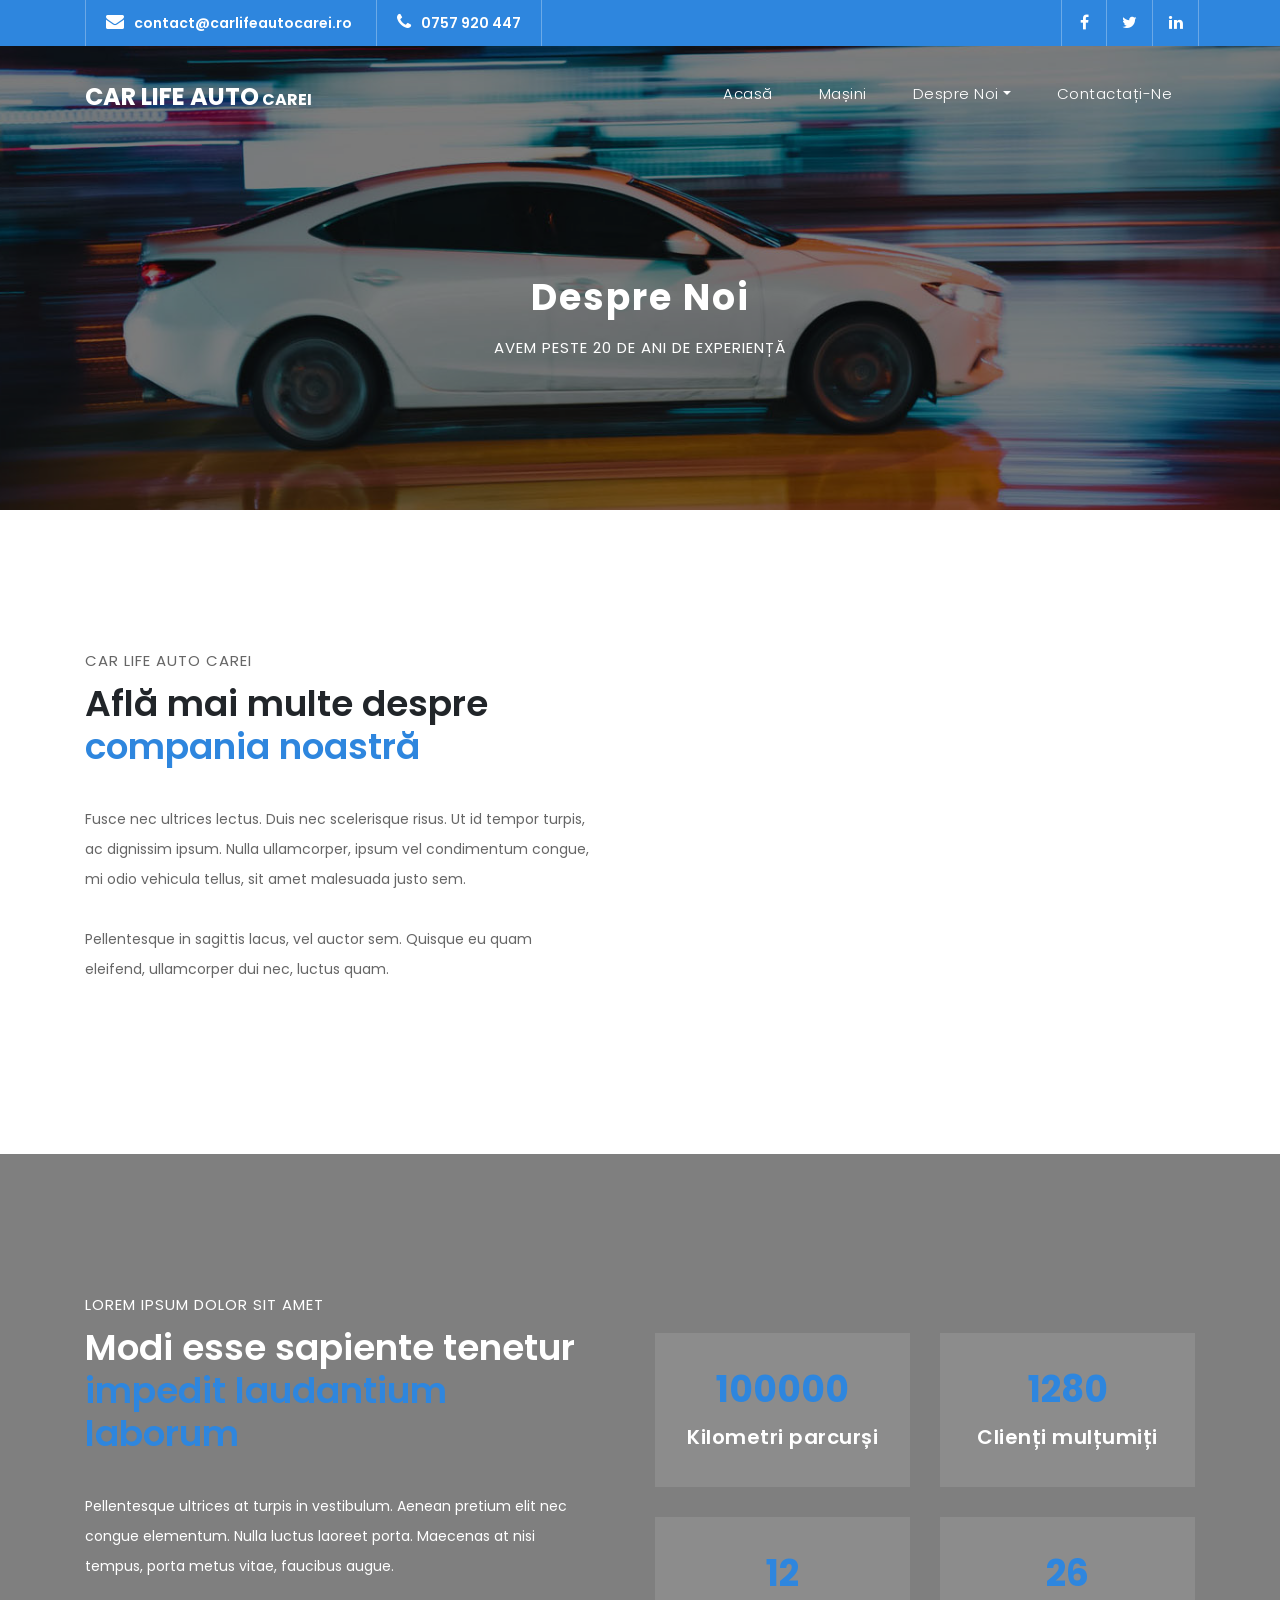
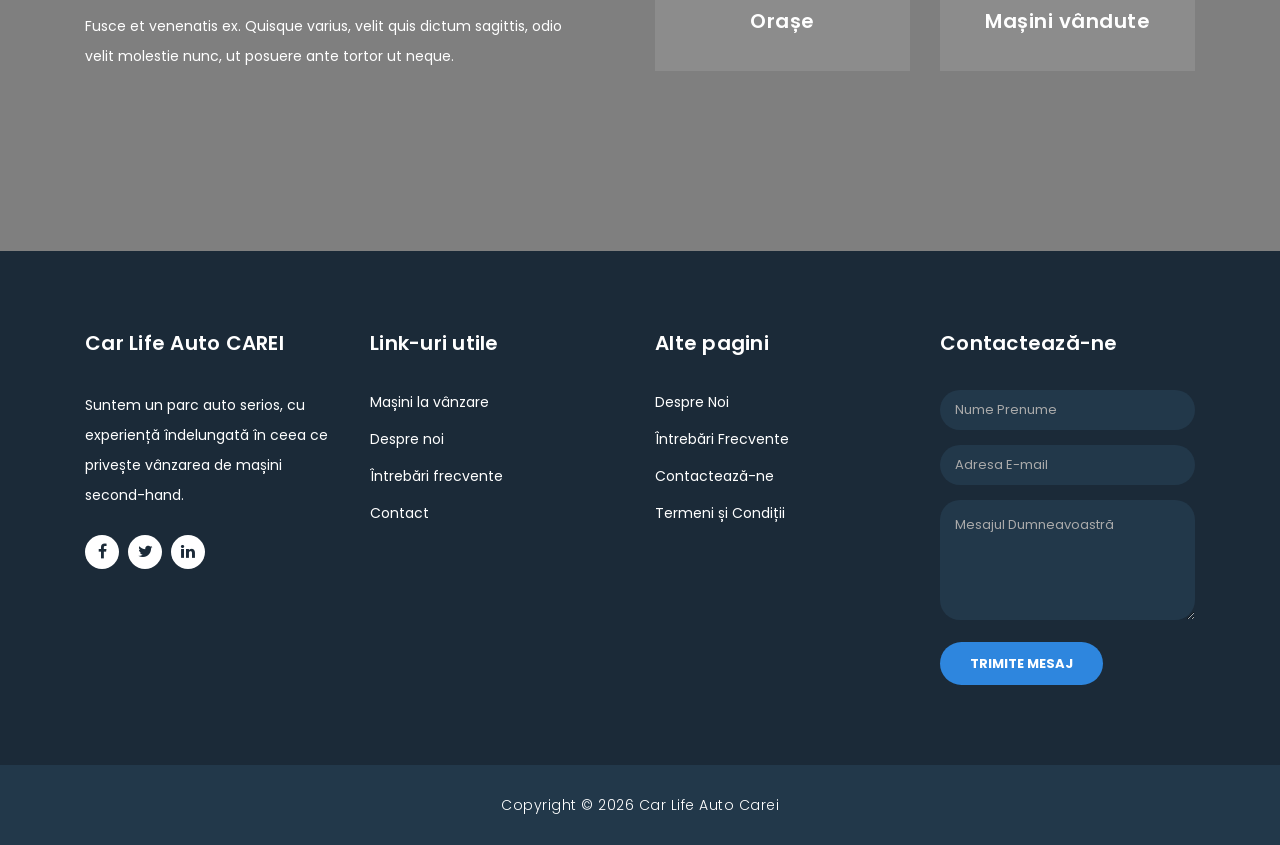
==== about.html @ 3c79a889 "removed several pages, changed color scheme, connected new cars with the cars page and db, finished " ====
<!DOCTYPE html>
<html lang="en">

  <head>

    <meta charset="utf-8">
    <meta name="viewport" content="width=device-width, initial-scale=1, shrink-to-fit=no">
    <meta name="description" content="">
    <meta name="author" content="">
    <link href="https://fonts.googleapis.com/css?family=Poppins:100,200,300,400,500,600,700,800,900&display=swap" rel="stylesheet">

    <title>Car Life Auto Carei | Despre Noi</title>

    <!-- Bootstrap core CSS -->
    <link href="vendor/bootstrap/css/bootstrap.min.css" rel="stylesheet">

    <!-- Additional CSS Files -->
    <link rel="stylesheet" href="assets/css/fontawesome.css">
    <link rel="stylesheet" href="assets/css/style.css">
    <link rel="stylesheet" href="assets/css/owl.css">
  </head>

  <body>

    <!-- ***** Preloader Start ***** -->
    <div id="preloader">
        <div class="jumper">
            <div></div>
            <div></div>
            <div></div>
        </div>
    </div>  
    <!-- ***** Preloader End ***** -->

    <!-- Header -->
    <div class="sub-header">
      <div class="container">
        <div class="row">
          <div class="col-md-8 col-xs-12">
            <ul class="left-info">
              <li><a href="mailto:contact@carlifeautocarei.ro"><i class="fa fa-envelope"></i>contact@carlifeautocarei.ro</a></li>
              <li><a href="tel:0757920447"><i class="fa fa-phone"></i>0757 920 447</a></li>
            </ul>
          </div>
          <div class="col-md-4">
            <ul class="right-icons">
              <li><a href="https://www.facebook.com/carlifeautocarei"><i class="fa fa-facebook"></i></a></li>
              <li><a href="#"><i class="fa fa-twitter"></i></a></li>
              <li><a href="#"><i class="fa fa-linkedin"></i></a></li>
            </ul>
          </div>
        </div>
      </div>
    </div>

    <header class="">
      <nav class="navbar navbar-expand-lg">
        <div class="container">
          <a class="navbar-brand" href="index.html"><h2>Car Life Auto<em> CAREI</em></h2></a>
          <button class="navbar-toggler" type="button" data-toggle="collapse" data-target="#navbarResponsive" aria-controls="navbarResponsive" aria-expanded="false" aria-label="Toggle navigation">
            <span class="navbar-toggler-icon"></span>
          </button>
          <div class="collapse navbar-collapse" id="navbarResponsive">
            <ul class="navbar-nav ml-auto">
              <li class="nav-item">
                <a class="nav-link" href="index.html">Acasă</a>
              </li>
              <li class="nav-item">
                <a class="nav-link" href="cars.html">Mașini</a>
              </li>
              <li class="nav-item dropdown">
                <a class="dropdown-toggle nav-link" data-toggle="dropdown" href="#" role="button" aria-haspopup="true" aria-expanded="false">Despre Noi</a>
              
                <div class="dropdown-menu">
                    <a class="dropdown-item" href="about.html">Despre Noi</a>
                    <a class="dropdown-item" href="faq.html">Întrebări Frecvente</a>
                    <a class="dropdown-item" href="terms.html">Termeni și Condiții</a>
                </div>
              </li>
              <li class="nav-item">
                <a class="nav-link" href="contact.html">Contactați-ne</a>
              </li>
            </ul>
          </div>
        </div>
      </nav>
    </header>

    <!-- Page Content -->
    <div class="page-heading header-text">
      <div class="container">
        <div class="row">
          <div class="col-md-12">
            <h1>Despre Noi</h1>
            <span>Avem peste 20 de ani de experiență</span>
          </div>
        </div>
      </div>
    </div>

    <div class="more-info about-info">
      <div class="container">
        <div class="row">
          <div class="col-md-12">
            <div class="more-info-content">
              <div class="row">
                <div class="col-md-6 align-self-center">
                  <div class="right-content">
                    <span>Car Life Auto Carei</span>
                    <h2>Află mai multe despre <em>compania noastră</em></h2>
                    <p>Fusce nec ultrices lectus. Duis nec scelerisque risus. Ut id tempor turpis, ac dignissim ipsum. Nulla ullamcorper, ipsum vel condimentum congue, mi odio vehicula tellus, sit amet malesuada justo sem. 
                    <br><br>Pellentesque in sagittis lacus, vel auctor sem. Quisque eu quam eleifend, ullamcorper dui nec, luctus quam.</p>
                  </div>
                </div>
                <div class="col-md-6">
                  <div class="left-image">
                    <img src="assets/images/about-1-570x350.jpg" alt="">
                  </div>
                </div>
              </div>
            </div>
          </div>
        </div>
      </div>
    </div>

    <div class="fun-facts">
      <div class="container">
        <div class="row">
          <div class="col-md-6">
            <div class="left-content">
              <span>Lorem ipsum dolor sit amet</span>
              <h2>Modi esse sapiente tenetur <em>impedit laudantium laborum</em></h2>
              <p>Pellentesque ultrices at turpis in vestibulum. Aenean pretium elit nec congue elementum. Nulla luctus laoreet porta. Maecenas at nisi tempus, porta metus vitae, faucibus augue. 
              <br><br>Fusce et venenatis ex. Quisque varius, velit quis dictum sagittis, odio velit molestie nunc, ut posuere ante tortor ut neque.</p>
            </div>
          </div>
          <div class="col-md-6 align-self-center">
            <div class="row">
              <div class="col-md-6">
                <div class="count-area-content">
                  <div class="count-digit">100000</div>
                  <div class="count-title">Kilometri parcurși</div>
                </div>
              </div>
              <div class="col-md-6">
                <div class="count-area-content">
                  <div class="count-digit">1280</div>
                  <div class="count-title">Clienți mulțumiți</div>
                </div>
              </div>
              <div class="col-md-6">
                <div class="count-area-content">
                  <div class="count-digit">12</div>
                  <div class="count-title">Orașe</div>
                </div>
              </div>
              <div class="col-md-6">
                <div class="count-area-content">
                  <div class="count-digit">26</div>
                  <div class="count-title">Mașini vândute</div>
                </div>
              </div>
            </div>
          </div>
        </div>
      </div>
    </div>

    <!-- Footer Starts Here -->
    <footer>
      <div class="container">
        <div class="row">
          <div class="col-md-3 footer-item">
            <h4>Car Life Auto CAREI</h4>
            <p>Suntem un parc auto serios, cu experiență îndelungată în ceea ce privește vânzarea de mașini second-hand.</p>
            <ul class="social-icons">
              <li><a rel="nofollow" href="https://www.facebook.com/carlifeautocarei" target="_blank"><i class="fa fa-facebook"></i></a></li>
              <li><a href="#"><i class="fa fa-twitter"></i></a></li>
              <li><a href="#"><i class="fa fa-linkedin"></i></a></li>
            </ul>
          </div>
          <div class="col-md-3 footer-item">
            <h4>Link-uri utile</h4>
            <ul class="menu-list">
              <li><a href="cars.html">Mașini la vânzare</a></li>
              <li><a href="about.html">Despre noi</a></li>
              <li><a href="faq.html">Întrebări frecvente</a></li>
              <li><a href="contact.html">Contact</a></li>
            </ul>
          </div>
          <div class="col-md-3 footer-item">
            <h4>Alte pagini</h4>
            <ul class="menu-list">
              <li><a href="about.html">Despre Noi</a></li>
              <li><a href="faq.html">Întrebări Frecvente</a></li>
              <li><a href="contact.html">Contactează-ne</a></li>
              <li><a href="terms.html">Termeni și Condiții</a></li>
            </ul>
          </div>
          <div class="col-md-3 footer-item last-item">
            <h4>Contactează-ne</h4>
            <div class="contact-form">
              <form id="contact footer-contact" action="" method="post">
                <div class="row">
                  <div class="col-lg-12 col-md-12 col-sm-12">
                    <fieldset>
                      <input name="name" type="text" class="form-control" id="name" placeholder="Nume Prenume" required="">
                    </fieldset>
                  </div>
                  <div class="col-lg-12 col-md-12 col-sm-12">
                    <fieldset>
                      <input name="email" type="text" class="form-control" id="email" pattern="[^ @]*@[^ @]*" placeholder="Adresa E-mail" required="">
                    </fieldset>
                  </div>
                  <div class="col-lg-12">
                    <fieldset>
                      <textarea name="message" rows="6" class="form-control" id="message" placeholder="Mesajul Dumneavoastră" required=""></textarea>
                    </fieldset>
                  </div>
                  <div class="col-lg-12">
                    <fieldset>
                      <button type="submit" id="form-submit" class="filled-button">Trimite Mesaj</button>
                    </fieldset>
                  </div>
                </div>
              </form>
            </div>
          </div>
        </div>
      </div>
    </footer>
    
    <div class="sub-footer">
      <div class="container">
        <div class="row">
          <div class="col-md-12">
            <p>
                Copyright © 2026 Car Life Auto Carei
            </p>
          </div>
        </div>
      </div>
    </div>

    <!-- Bootstrap core JavaScript -->
    <script src="vendor/jquery/jquery.min.js"></script>
    <script src="vendor/bootstrap/js/bootstrap.bundle.min.js"></script>

    <!-- Additional Scripts -->
    <script src="assets/js/custom.js"></script>
    <script src="assets/js/owl.js"></script>
    <script src="assets/js/slick.js"></script>
    <script src="assets/js/accordions.js"></script>

    </body>
</html>
---- assets/css/style.css ----
body {
  font-family: 'Poppins', sans-serif;
  overflow-x: hidden;
  text-rendering: optimizeLegibility;
  -webkit-font-smoothing: antialiased;
  -moz-osx-font-smoothing: grayscale;
}
p {
	margin-bottom: 0px;
	font-size: 14px;
	color: #666666;
	line-height: 30px;
}
a {
	text-decoration: none!important;
}
ul {
	padding: 0;
	margin: 0;
	list-style: none;
}

h1,h2,h3,h4,h5,h6 {
	margin: 0px;
}

a.filled-button {
	background-color: #2E86DE;
	color: #fff;
	font-size: 13px;
	text-transform: uppercase;
	font-weight: 700;
	padding: 12px 30px;
	border-radius: 30px;
	display: inline-block;
	transition: all 0.3s;
}

a.filled-button:hover {
	background-color: #fff;
	color: #2E86DE;
}

a.border-button {
	background-color: transparent;
	color: #fff;
	border: 2px solid #fff;
	font-size: 13px;
	text-transform: uppercase;
	font-weight: 700;
	padding: 10px 28px;
	border-radius: 30px;
	display: inline-block;
	transition: all 0.3s;
}

a.border-button:hover {
	background-color: #fff;
	color: #2E86DE;
}

.section-heading {
	text-align: center;
	margin-bottom: 80px;
}

.section-heading h2 {
	font-size: 36px;
	font-weight: 600;
	color: #1e1e1e;
}

.section-heading em {
	font-style: normal;
	color: #2E86DE;
}

.section-heading span {
	display: block;
	margin-top: 15px;
	text-transform: uppercase;
	font-size: 15px;
	color: #666;
	letter-spacing: 1px;
}

#preloader {
  overflow: hidden;
  background: #2E86DE;
  left: 0;
  right: 0;
  top: 0;
  bottom: 0;
  position: fixed;
  z-index: 9999999;
  color: #fff;
}

#preloader .jumper {
  left: 0;
  top: 0;
  right: 0;
  bottom: 0;
  display: block;
  position: absolute;
  margin: auto;
  width: 50px;
  height: 50px;
}

#preloader .jumper > div {
  background-color: #fff;
  width: 10px;
  height: 10px;
  border-radius: 100%;
  -webkit-animation-fill-mode: both;
  animation-fill-mode: both;
  position: absolute;
  opacity: 0;
  width: 50px;
  height: 50px;
  -webkit-animation: jumper 1s 0s linear infinite;
  animation: jumper 1s 0s linear infinite;
}

#preloader .jumper > div:nth-child(2) {
  -webkit-animation-delay: 0.33333s;
  animation-delay: 0.33333s;
}

#preloader .jumper > div:nth-child(3) {
  -webkit-animation-delay: 0.66666s;
  animation-delay: 0.66666s;
}

@-webkit-keyframes jumper {
  0% {
    opacity: 0;
    -webkit-transform: scale(0);
    transform: scale(0);
  }
  5% {
    opacity: 1;
  }
  100% {
    -webkit-transform: scale(1);
    transform: scale(1);
    opacity: 0;
  }
}

@keyframes jumper {
  0% {
    opacity: 0;
    -webkit-transform: scale(0);
    transform: scale(0);
  }
  5% {
    opacity: 1;
  }
  100% {
    opacity: 0;
  }
}

/* Sub Header Style */

.sub-header {
	background-color: #2E86DE;
	height: 46px;
	line-height: 46px;
}

.sub-header ul li {
	display: inline-block;
}

.sub-header ul.left-info li {
	border-left: 1px solid rgba(250,250,250,0.3);
	padding: 0px 20px;
}

.sub-header ul.left-info li:last-child {
	border-right: 1px solid rgba(250,250,250,0.3);
}

.sub-header ul.left-info li i {
	margin-right: 10px;
	font-size: 18px;
}

.sub-header ul.left-info li a {
	color: #fff;
	font-size: 14px;
	font-weight: 600;
}

.sub-header ul.right-icons {
	float: right;
}

.sub-header ul.right-icons li {
	margin-right: -4px;
	width: 46px;
	display: inline-block;
	text-align: center;
	border-right: 1px solid rgba(250,250,250,0.3);
}

.sub-header ul.right-icons li:first-child {
	border-left: 1px solid rgba(250,250,250,0.3);
}

.sub-header ul.right-icons li a {
	color: #fff;
	transition: all 0.3s;
}

.sub-header ul.right-icons li a:hover {
	opacity: 0.75;
}



/* Header Style */
header {
	position: absolute;
	z-index: 99999;
	width: 100%;
	background-color: transparent!important;
	height: 80px;
	-webkit-transition: all 0.3s ease-in-out 0s;
    -moz-transition: all 0.3s ease-in-out 0s;
    -o-transition: all 0.3s ease-in-out 0s;
    transition: all 0.3s ease-in-out 0s;
}
header .navbar {
	padding: 20px 0px;
}
.background-header .navbar {
	padding: 10px 0px;
}
.background-header {
	top: 0;
	position: fixed;
	background-color: #fff!important;
	box-shadow: 0px 1px 10px rgba(0,0,0,0.1);
}
.background-header .navbar-brand h2 {
	color: #2E86DE!important;
}
.background-header .navbar-nav a.nav-link {
	color: #1e1e1e!important;
}
.background-header .navbar-nav .nav-link:hover,
.background-header .navbar-nav .active>.nav-link,
.background-header .navbar-nav .nav-link.active,
.background-header .navbar-nav .nav-link.show,
.background-header .navbar-nav .show>.nav-link {
	color: #2E86DE!important;
}
.navbar .navbar-brand {
	float: 	left;
	margin-top: 12px;
	outline: none;
}
.navbar .navbar-brand h2 {
	color: #fff;
	text-transform: uppercase;
	font-size: 24px;
	font-weight: 700;
	-webkit-transition: all .3s ease 0s;
    -moz-transition: all .3s ease 0s;
    -o-transition: all .3s ease 0s;
    transition: all .3s ease 0s;
}
.navbar .navbar-brand h2 em {
	font-style: normal;
	font-size: 16px;
}
#navbarResponsive {
	z-index: 999;
}
.navbar-collapse {
	text-align: center;
}
.navbar .navbar-nav .nav-item {
	margin: 0px 15px;
}
.navbar .navbar-nav a.nav-link {
	text-transform: capitalize;
	font-size: 15px;
	font-weight: 300;
	letter-spacing: 0.5px;
	color: #fff;
	transition: all 0.5s;
	margin-top: 5px;
}
.navbar .navbar-nav .nav-link:hover,
.navbar .navbar-nav .active>.nav-link,
.navbar .navbar-nav .nav-link.active,
.navbar .navbar-nav .nav-link.show,
.navbar .navbar-nav .show>.nav-link {
	color: #2E86DE;
	border-bottom: 3px solid #2E86DE;
}
.navbar .navbar-toggler-icon {
	background-image: none;
}
.navbar .navbar-toggler {
	border-color: #fff;
	background-color: #fff;	
	height: 36px;
	outline: none;
	border-radius: 0px;
	position: absolute;
	right: 30px;
	top: 20px;
}
.navbar .navbar-toggler-icon:after {
	content: '\f0c9';
	color: #2E86DE;
	font-size: 18px;
	line-height: 26px;
	font-family: 'FontAwesome';
}



/* Banner Style */

.img-fill{
  width: 100%;
  display: block;
  overflow: hidden;
  position: relative;
  text-align: center
}
.img-fill:before {
	content: '';
	z-index: 1;
	position: absolute;
	top: 0;
	left: 0;
	bottom:0;
	right: 0;
	background-color: rgba(0,0,0,.6)
}
.Modern-Slider .text-content{
	z-index: 2;
}

.img-fill img {
  min-height: 100%;
  min-width: 100%;
  position: relative;
  display: inline-block;
  max-width: none;
}

*,
*:before,
*:after {
  -webkit-box-sizing: border-box;
  box-sizing: border-box;
  -webkit-font-smoothing: antialiased;
  -moz-osx-font-smoothing: grayscale;
}

.Grid1k {
  padding: 0 15px;
  max-width: 1200px;
  margin: auto;
}

.blocks-box,
.slick-slider {
  margin: 0;
  padding: 0!important;
}

.slick-slide {
  float: left;
  padding: 0;
}

.Modern-Slider .item .img-fill {
	background-size: cover;
	background-position: center center;
	background-repeat: no-repeat;
	height:95vh;
}

.Modern-Slider .item-1 .img-fill {
	background-image: url(../images/slider-image-1-1920x900.jpg);
}

.Modern-Slider .item-2 .img-fill {
	background-image: url(../images/slider-image-2-1920x900.jpg);
}

.Modern-Slider .item-3 .img-fill {
	background-image: url(../images/slider-image-3-1920x900.jpg);
}

.Modern-Slider .NextArrow{
  position:absolute;
  top:50%;
  right:30px;
  border:0 none;
  background-color: transparent;
  text-align:center;
  font-size: 36px;
  font-family: 'FontAwesome';
  color:#FFF;
  z-index:5;
  outline: none;
  cursor: pointer;
}

.Modern-Slider .NextArrow:before{
  content:'\f105';
}

.Modern-Slider .PrevArrow {
  position:absolute;
  top:50%;
  left:30px;
  border:0 none;
  background-color: transparent;
  text-align:center;
  font-size: 36px;
  font-family: 'FontAwesome';
  color:#FFF;
  z-index:5;
  outline: none;
  cursor: pointer;
}

.Modern-Slider .PrevArrow:before{
  content:'\f104';
}

ul.slick-dots {
  display: none!important;
}

.Modern-Slider .text-content {
	text-align: left;
  	width: 75%;
  	position: absolute;
  	top: 50%;
  	left: 50%;
  	transform: translate(-50%, -50%);
}

.Modern-Slider .item h6 {
  margin-bottom: 15px;
  font-size: 22px;
  text-transform: uppercase;
  font-weight: 700;
  letter-spacing: 1px;
  color:#2E86DE;
  animation:fadeOutRight 1s both;
}

.Modern-Slider .item h4 {
  margin-bottom: 30px;
  text-transform: uppercase;
  font-size: 44px;
  font-weight: 700;
  letter-spacing: 2.5px;
  color:#FFF;
  overflow:hidden;
  animation:fadeOutLeft 1s both;
}

.Modern-Slider .item p {
	max-width: 570px;
	color: #fff;
	font-size: 15px;
	font-weight: 400;
	line-height: 30px;
	margin-bottom: 40px;
}

.Modern-Slider .item a {
  margin: 0 5px;
}

.Modern-Slider .item.slick-active h6{
  animation:fadeInDown 1s both 1s;
}

.Modern-Slider .item.slick-active h4{
  animation:fadeInLeft 1s both 1.5s;
}

.Modern-Slider .item.slick-active{
  animation:Slick-FastSwipeIn 1s both;
}

.Modern-Slider .buttons {
  position: relative;
}

.Modern-Slider {background:#000;}


/* ==== Slick Slider Css Ruls === */
.slick-slider{position:relative;display:block;-webkit-user-select:none;-moz-user-select:none;-ms-user-select:none;user-select:none;-webkit-touch-callout:none;-khtml-user-select:none;-ms-touch-action:pan-y;touch-action:pan-y;-webkit-tap-highlight-color:transparent}
.slick-list{position:relative;display:block;overflow:hidden;margin:0;padding:0}
.slick-list:focus{outline:none}.slick-list.dragging{cursor:hand}
.slick-slider .slick-track,.slick-slider .slick-list{-webkit-transform:translate3d(0,0,0);-ms-transform:translate3d(0,0,0);transform:translate3d(0,0,0)}
.slick-track{position:relative;top:0;left:0;display:block}
.slick-track:before,.slick-track:after{display:table;content:''}.slick-track:after{clear:both}
.slick-loading .slick-track{visibility:hidden}
.slick-slide{display:none;float:left /* If RTL Make This Right */ ;height:100%;min-height:1px}
.slick-slide.dragging img{pointer-events:none}
.slick-initialized .slick-slide{display:block}
.slick-loading .slick-slide{visibility:hidden}
.slick-vertical .slick-slide{display:block;height:auto;border:1px solid transparent}




/* Request Form */

.request-form {
	background-color: #2E86DE;
	padding: 40px 0px;
	color: #fff;
}

.request-form h4 {
	font-size: 22px;
	font-weight: 600;
}

.request-form span {
	font-size: 15px;
	font-weight: 400;
	display: inline-block;
	margin-top: 10px;
}

.request-form a.border-button {
	margin-top: 12px;
	float: right;
}




/* Services */

.services {
	margin-top: 140px;
}

.service-item img {
	width: 100%;
	overflow: hidden;
}

.service-item .down-content {
	background-color: #f7f7f7;
	padding: 30px;
}

.service-item .down-content h4 {
	font-size: 20px;
	font-weight: 700;
	letter-spacing: 0.25px;
	margin-bottom: 15px;
}

.service-item .down-content p {
	margin-bottom: 20px;
}

.page-link:hover,
.page-link {
	color: #2E86DE;
}

.btn-primary {
	border-color: #2E86DE;
	background-color: #2E86DE;
}

.btn-primary:hover,
.btn-primary:focus,
.btn-primary:active,
.btn-primary:active:focus{
	opacity: 0.6;
	border-color: #2E86DE;
	background-color: #2E86DE;
}


/* Fun Facts */

.fun-facts {
	margin-top: 140px;
	background-image: url(../images/about-fullscreen-image-1-1920x600.jpg);
	background-position: center center;
	background-repeat: no-repeat;
	background-size: cover;
	background-attachment: fixed;
	padding: 140px 0px;
	color: #fff;
	position: relative;
}

.fun-facts .container {
	position: relative;
	z-index: 2;
}

.fun-facts:before {
	content: '';
	position: absolute;
	top: 0;
	left: 0;
	right: 0;
	bottom: 0;
	background-color: rgba(0,0,0,0.5);
	z-index: 1;
}

.fun-facts span {
	text-transform: uppercase;
	font-size: 15px;
	color: #fff;
	letter-spacing: 1px;
	margin-bottom: 10px;
	display: block;
}

.fun-facts h2 {
	font-size: 36px;
	font-weight: 600;
	margin-bottom: 35px;
}

.fun-facts em {
	font-style: normal;
	color: #2E86DE;
}

.fun-facts p {
	color: #fff;
	margin-bottom: 40px;
}

.fun-facts .left-content {
	margin-right: 45px;
}

.count-area-content {
	text-align: center;
	background-color: rgba(250,250,250,0.1);
	padding: 25px 30px 35px 30px;
	margin: 15px 0px;
}

.count-digit {
    margin: 5px 0px;
    color: #2E86DE;
    font-weight: 700;
    font-size: 36px;
}
.count-title {
    font-size: 20px;
    font-weight: 600;
    color: #fff;
    letter-spacing: 0.5px;
}



/* More Info */

.more-info {
	margin-top: 140px;
}

.more-info .left-image img {
	width: 100%;
	overflow: hidden;
}

.more-info .more-info-content {
	background-color: #f7f7f7;
}

.about-info .more-info-content {
	background-color: transparent;
}

.about-info .right-content {
	padding: 0px!important;
	margin-right: 30px;
}

.more-info .right-content {
	padding: 45px 45px 45px 30px;
}

.more-info .right-content span {
	text-transform: uppercase;
	font-size: 15px;
	color: #666;
	letter-spacing: 1px;
	margin-bottom: 10px;
	display: block;
}

.more-info .right-content h2 {
	font-size: 36px;
	font-weight: 600;
	margin-bottom: 35px;
}

.more-info .right-content em {
	font-style: normal;
	color: #2E86DE;
}

.more-info .right-content p {
	margin-bottom: 30px;
}


/* Testimonials Style */

.about-testimonials {
	margin-top: 0px!important;
}

.testimonials {
	margin-top: 140px;
	background-color: #f7f7f7;
	padding: 140px 0px;
}
.testimonial-item .inner-content {
	text-align: center;
	background-color: #fff;	
	padding: 30px;
	border-radius: 5px;
}
.testimonial-item p {
	font-size: 14px;
	font-weight: 400;
}
.testimonial-item h4 {
	font-size: 19px;
	font-weight: 700;
	color: #1e1e1e;
	letter-spacing: 0.5px;
	margin-bottom: 0px;
}
.testimonial-item span {
	display: inline-block;
	margin-top: 8px;
	font-weight: 600;
	font-size: 14px;
	color: #2E86DE;
}
.testimonial-item img {
	max-width: 60px;
	border-radius: 50%;
	margin: 25px auto 0px auto;
}




/* Call Back Style */

.callback-services {
	border-top: 1px solid #eee;
	padding-top: 140px;
}

.contact-us {
	background-color: #f7f7f7;
	padding: 140px 0px;
}

.contact-us .contact-form {
	background-color: transparent!important;
	padding: 0!important;
}

.callback-form {
	margin-top: 140px;
}

.callback-form .contact-form {
	background-color: #2E86DE;
	padding: 60px;
	border-radius: 5px;
	text-align: center;
}

.callback-form .contact-form input {
	border-radius: 20px;
	height: 40px;
	line-height: 40px;
	display: inline-block;
	padding: 0px 15px;
	color: #6a6a6a;
	font-size: 13px;
	text-transform: none;
	box-shadow: none;
	border: none;
	margin-bottom: 35px;
}

.callback-form .contact-form input:focus {
	outline: none;
	box-shadow: none;
	border: none;
}

.callback-form .contact-form textarea {
	border-radius: 20px;
	height: 120px;
	max-height: 200px;
	min-height: 120px;
	display: inline-block;
	padding: 15px;
	color: #6a6a6a;
	font-size: 13px;
	text-transform: none;
	box-shadow: none;
	border: none;
	margin-bottom: 35px;
}

.callback-form .contact-form textarea:focus {
	outline: none;
	box-shadow: none;
	border: none;
}

.callback-form .contact-form ::-webkit-input-placeholder { /* Edge */
  color: #aaa;
}
.callback-form .contact-form :-ms-input-placeholder { /* Internet Explorer 10-11 */
  color: #aaa;
}
.callback-form .contact-form ::placeholder {
  color: #aaa;
}

.callback-form .contact-form button.border-button {
	background-color: transparent;
	color: #fff;
	border: 2px solid #fff;
	font-size: 13px;
	text-transform: uppercase;
	font-weight: 700;
	padding: 10px 28px;
	border-radius: 30px;
	display: inline-block;
	transition: all 0.3s;
	outline: none;
	box-shadow: none;
	text-shadow: none;
	cursor: pointer;
}

.callback-form .contact-form button.border-button:hover {
	background-color: #fff;
	color: #2E86DE;
}

.contact-us .contact-form button.filled-button {
	background-color: #2E86DE;
	color: #fff;
	border: none;
	font-size: 13px;
	text-transform: uppercase;
	font-weight: 700;
	padding: 12px 30px;
	border-radius: 30px;
	display: inline-block;
	transition: all 0.3s;
	outline: none;
	box-shadow: none;
	text-shadow: none;
	cursor: pointer;
}

.contact-us .contact-form button.filled-button:hover {
	background-color: #fff;
	color: #2E86DE;
}



/* Partners Style */

.contact-partners {
	margin-top: -8px!important;
}

.partners {
	margin-top: 140px;
	background-color: #f7f7f7;
	padding: 60px 0px;
}

.partners .owl-item {
	text-align: center;
	cursor: pointer;
}

.partners .partner-item img {
	max-width: 156px;
	margin: auto;
}



/* Footer Style */

footer {
	background-color: #1B2A38;
	padding: 80px 0px;
	color: #fff;
}

footer h4 {
	color: #fff;
	font-size: 20px;
	font-weight: 600;
	letter-spacing: 0.25px;
	margin-bottom: 35px;
}
footer p {
	color: #fff;
}

footer ul.social-icons {
	margin-top: 25px;
}

footer ul.social-icons li {
	display: inline-block;
	margin-right: 5px;
}

footer ul.social-icons li:last-child {
	margin-right: 0px;
}

footer ul.social-icons li a {
	width: 34px;
	height: 34px;
	display: inline-block;
	line-height: 34px;
	text-align: center;
	background-color: #fff;
	color: #1B2A38;
	border-radius: 50%;
	transition: all 0.3s;
}

footer ul.social-icons li a:hover {
	background-color: #2E86DE;
}

footer ul.menu-list li {
	margin-bottom: 13px;
}

footer ul.menu-list li:last-child {
	margin-bottom: 0px;
}

footer ul.menu-list li a {
	font-size: 14px;
	color: #fff;
	transition: all 0.3s;
}

footer ul.menu-list li a:hover {
	color: #2E86DE;
}

footer .contact-form input {
	border-radius: 20px;
	height: 40px;
	line-height: 40px;
	display: inline-block;
	padding: 0px 15px;
	color: #aaa!important;
	background-color: #22384A;
	font-size: 13px;
	text-transform: none;
	box-shadow: none;
	border: none;
	margin-bottom: 15px;
}

footer .contact-form input:focus {
	outline: none;
	box-shadow: none;
	border: none;
	background-color: #22384A;
}

footer .contact-form textarea {
	border-radius: 20px;
	height: 120px;
	max-height: 200px;
	min-height: 120px;
	display: inline-block;
	padding: 15px;
	color: #aaa!important;
	background-color: #22384A;
	font-size: 13px;
	text-transform: none;
	box-shadow: none;
	border: none;
	margin-bottom: 15px;
}

footer .contact-form textarea:focus {
	outline: none;
	box-shadow: none;
	border: none;
	background-color: #22384A;
}

footer .contact-form ::-webkit-input-placeholder { /* Edge */
  color: #aaa;
}
footer .contact-form :-ms-input-placeholder { /* Internet Explorer 10-11 */
  color: #aaa;
}
footer .contact-form ::placeholder {
  color: #aaa;
}

footer .contact-form button.filled-button {
	background-color: transparent;
	color: #fff;
	background-color: #2E86DE;
	border: none;
	font-size: 13px;
	text-transform: uppercase;
	font-weight: 700;
	padding: 12px 30px;
	border-radius: 30px;
	display: inline-block;
	transition: all 0.3s;
	outline: none;
	box-shadow: none;
	text-shadow: none;
	cursor: pointer;
}

footer .contact-form button.filled-button:hover {
	background-color: #fff;
	color: #2E86DE;
}



/* Sub-footer Style */

.sub-footer {
	background-color: #22384A;
	text-align: center;
	padding: 25px 0px;
}

.sub-footer p {
	color: #fff;
	font-weight: 300;
	letter-spacing: 0.5px;
}

.sub-footer a {
	color: #fff;
}


.page-heading {
	text-align: center;
	background-image: url(../images/banner-image-1-1920x500.jpg);
	background-position: center center;
	background-repeat: no-repeat;
	background-size: cover;
	padding: 230px 0px 150px 0px;
	color: #fff;
	position: relative;
}
.page-heading .container {
	position: relative;
	z-index: 2;
}

.page-heading:before {
	content: '';
	position: absolute;
	top: 0;
	left: 0;
	right: 0;
	bottom: 0;
	background-color: rgba(0,0,0,0.5);
	z-index: 1;
}

.page-heading h1 {
	text-transform: capitalize;
	font-size: 36px;
	font-weight: 700;
	letter-spacing: 2px;
	margin-bottom: 18px;
}

.page-heading span {
	font-size: 15px;
	text-transform: uppercase;
	letter-spacing: 1px;
	color: #fff;
	display: block;
}


/* team */

.team {
	background-color: #f7f7f7;
	margin-top: 140px;
	margin-bottom: -140px;
	padding: 120px 0px;
}

.team-item img {
	width: 100%;
	overflow: hidden;
}

.team-item .down-content {
	background-color: #fff;
	padding: 30px;
}

.team-item .down-content h4 {
	font-size: 20px;
	font-weight: 700;
	letter-spacing: 0.25px;
	margin-bottom: 10px;
}

.team-item .down-content span {
	color: #2E86DE;
	font-weight: 600;
	font-size: 14px;
	display: block;
	margin-bottom: 15px;
}

.team-item .down-content p {
	margin-bottom: 20px;
}


/* Single Service */

.single-services {
	margin-top: 140px;
}

#tabs ul {
  margin: 0;
  padding: 0;
}
#tabs ul li {
  margin-bottom: 10px;
  display: inline-block;
  width: 100%;
}
#tabs ul li:last-child {
  margin-bottom: 0px;
}
#tabs ul li a {
	text-transform: capitalize;
	width: 100%;
	padding: 20px;
	display: inline-block;
	background-color: #2E86DE;
  	font-size: 18px;
  	color: #121212;
  	letter-spacing: 0.5px;
  	font-weight: 700;
  	transition: all 0.3s;
}
#tabs ul li a i {
	float: right;
	margin-top: 5px;
}
#tabs ul .ui-tabs-active span {
  background: #faf5b2;
  border: #faf5b2;
  line-height: 90px;
  border-bottom: none;
}
#tabs ul .ui-tabs-active a {
  color: #fff;
}
#tabs ul .ui-tabs-active span {
  color: #1e1e1e;
}
.tabs-content {
	margin-left: 30px;
  text-align: left;
  display: inline-block;
  transition: all 0.3s;
}
.tabs-content img {
	max-width: 100%;
	overflow: hidden;
}
.tabs-content h4 {
	font-size: 20px;
	font-weight: 700;
	letter-spacing: 0.25px;
	margin-bottom: 15px;
	margin-top: 30px;
}
.tabs-content h4 a {
	color: inherit;	
}
.tabs-content p {
  font-size: 14px;
  color: #7a7a7a;
  margin-bottom: 0px;
}

.dropdown-item.active, 
.dropdown-item:active {
	background-color: #2E86DE;
}

/* Contact Information */

.contact-information {
	margin-top: 140px;
}

.contact-information .contact-item {
	padding: 60px 30px;
	background-color: #f7f7f7;
	text-align: center;
}

.contact-information .contact-item i {
	color: #2E86DE;
	font-size: 48px;
	margin-bottom: 40px;
}

.contact-information .contact-item h4 {
	font-size: 20px;
	font-weight: 700;
	letter-spacing: 0.25px;
	margin-bottom: 15px;
}

.contact-information .contact-item p {
	margin-bottom: 20px;
}

.contact-information .contact-item a {
	font-weight: 600;
	color: #2E86DE;
	font-size: 15px;
}




/* Responsive Style */
@media (max-width: 768px) {
	.sub-header {
		display: none;
	}
	.Modern-Slider .item h6 {
	  margin-bottom: 15px;
	  font-size: 18px;
	}
	.Modern-Slider .item h4 {
	  margin-bottom: 25px;
	  font-size: 28px;
	  line-height: 36px;
	  letter-spacing: 1px;
	}
	.Modern-Slider .item p {
		max-width: 570px;
		line-height: 25px;
		margin-bottom: 30px;
	}
	.Modern-Slider .NextArrow{
	  right:5px;
	}
	.Modern-Slider .PrevArrow {
	  left:5px;
	}
	.request-form {
		text-align: center;
	}
	.request-form a.border-button {
		float: none;
		margin-top: 30px;
	}
	.services .service-item {
		margin-bottom: 30px;
	}
	.fun-facts .left-content {
		margin-right: 0px;
		margin-bottom: 30px;
	}
	.more-info .right-content  {
		padding: 30px;
	}
	footer {
		padding: 80px 0px 20px 0px;
	}
	footer .footer-item {
		border-bottom: 1px solid #22384A;
		margin-bottom: 30px;
		padding-bottom: 30px;
	}
	footer .last-item {
		border-bottom: none;
	}
	.about-info .right-content {
		margin-right: 0px;
		margin-bottom: 30px;
	}
	.team .team-item {
		margin-bottom: 30px;
	}
	.tabs-content {
		margin-left: 0px;
		margin-top: 30px;
	}
	.contact-item {
		margin-bottom: 30px;
	}
}

@media (max-width: 992px) {
	.navbar .navbar-brand {
		position: absolute;
		left: 30px;
		top: 10px;
	}
	.navbar .navbar-brand {
		width: auto;
	}
	.navbar:after {
		display: none;
	}
	#navbarResponsive {
	    z-index: 99999;
	    position: absolute;
	    top: 80px;
	    left: 0;
	    width: 100%;
	    text-align: center;
	    background-color: #fff;
	    box-shadow: 0px 10px 10px rgba(0,0,0,0.1);
	}
	.navbar .navbar-nav .nav-item {
		border-bottom: 1px solid #eee;
	}
	.navbar .navbar-nav .nav-item:last-child {
		border-bottom: none;
	}
	.navbar .navbar-nav a.nav-link {
		padding: 15px 0px;
		color: #1e1e1e!important;
	}
	.navbar .navbar-nav .nav-link:hover,
	.navbar .navbar-nav .active>.nav-link,
	.navbar .navbar-nav .nav-link.active,
	.navbar .navbar-nav .nav-link.show,
	.navbar .navbar-nav .show>.nav-link {
		color: #2E86DE!important;
		border-bottom: none!important;
	}
}

h5 a { color: #2E86DE; } 
h5 a:hover { color: inherit; } 
/* ============================================================
   Car Life Auto Carei -- logo sizing
   ============================================================ */
.site-logo {
  height: 55px;
  width: auto;
  max-width: 260px;
  object-fit: contain;
}
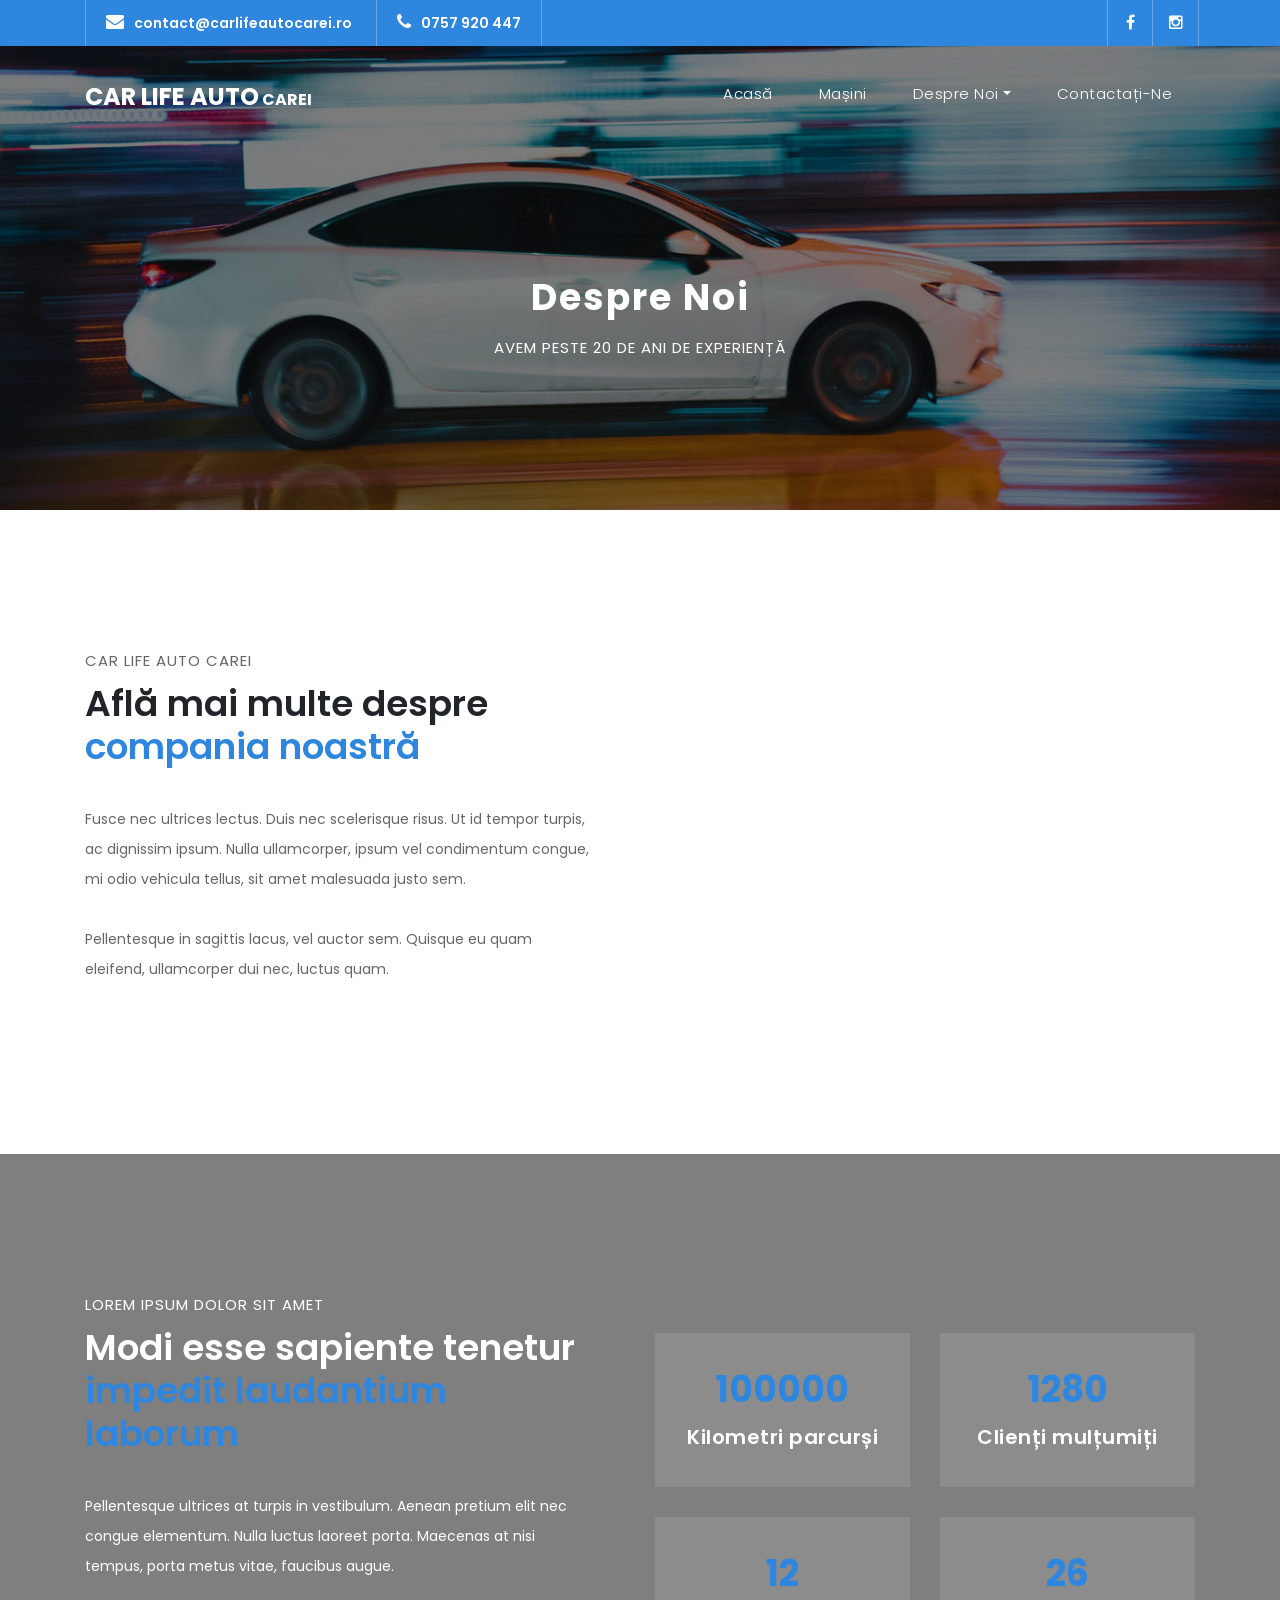
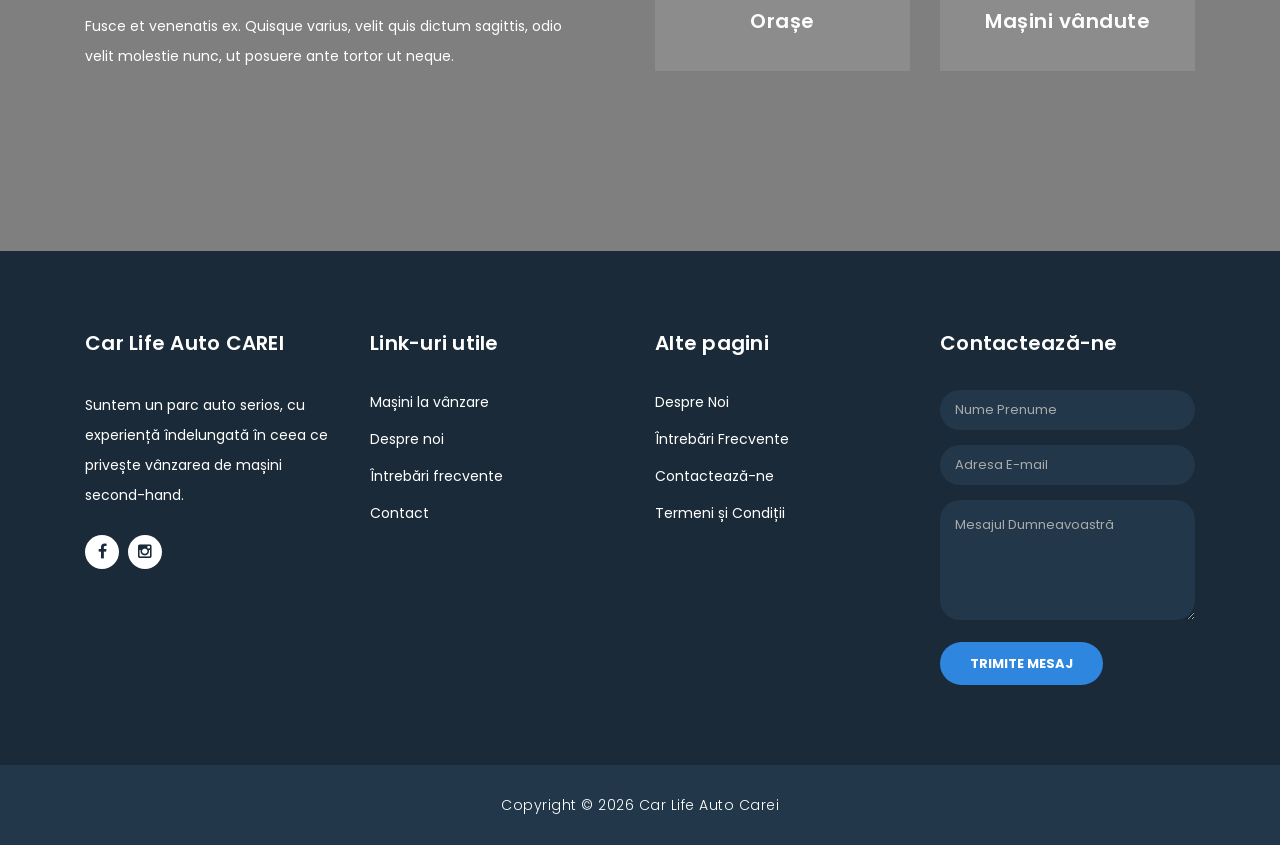
==== commit f4cdc445: "updated social media links on all pages, updated google map embed" ====
--- a/about.html
+++ b/about.html
@@ -44,9 +44,8 @@
           </div>
           <div class="col-md-4">
             <ul class="right-icons">
-              <li><a href="https://www.facebook.com/carlifeautocarei"><i class="fa fa-facebook"></i></a></li>
-              <li><a href="#"><i class="fa fa-twitter"></i></a></li>
-              <li><a href="#"><i class="fa fa-linkedin"></i></a></li>
+              <li><a href="https://www.facebook.com/carlifeautocarei"><i class="fa fa-facebook" target="_blank" rel="noopener noreferrer"></i></a></li>
+              <li><a href="https://www.instagram.com/carlifeautocarei/"><i class="fa fa-instagram" target="_blank" rel="noopener noreferrer"></i></a></li>
             </ul>
           </div>
         </div>
@@ -175,9 +174,8 @@
             <h4>Car Life Auto CAREI</h4>
             <p>Suntem un parc auto serios, cu experiență îndelungată în ceea ce privește vânzarea de mașini second-hand.</p>
             <ul class="social-icons">
-              <li><a rel="nofollow" href="https://www.facebook.com/carlifeautocarei" target="_blank"><i class="fa fa-facebook"></i></a></li>
-              <li><a href="#"><i class="fa fa-twitter"></i></a></li>
-              <li><a href="#"><i class="fa fa-linkedin"></i></a></li>
+              <li><a href="https://www.facebook.com/carlifeautocarei"><i class="fa fa-facebook" target="_blank" rel="noopener noreferrer"></i></a></li>
+              <li><a href="https://www.instagram.com/carlifeautocarei/"><i class="fa fa-instagram" target="_blank" rel="noopener noreferrer"></i></a></li>
             </ul>
           </div>
           <div class="col-md-3 footer-item">
@@ -201,7 +199,12 @@
           <div class="col-md-3 footer-item last-item">
             <h4>Contactează-ne</h4>
             <div class="contact-form">
-              <form id="contact footer-contact" action="" method="post">
+              <form id="contact footer-contact" action="contact.php" method="post">
+                <input type="hidden" name="pagina" value="about.html">
+                <div style="position:absolute; left:-9999px; top:-9999px;" aria-hidden="true">
+                      <label for="website">Nu completați acest câmp</label>
+                      <input type="text" name="website" id="website" tabindex="-1" autocomplete="off">
+                    </div>
                 <div class="row">
                   <div class="col-lg-12 col-md-12 col-sm-12">
                     <fieldset>
@@ -252,6 +255,7 @@
     <script src="assets/js/owl.js"></script>
     <script src="assets/js/slick.js"></script>
     <script src="assets/js/accordions.js"></script>
+    <script src="assets/js/contact-status.js"></script>
 
     </body>
 </html>
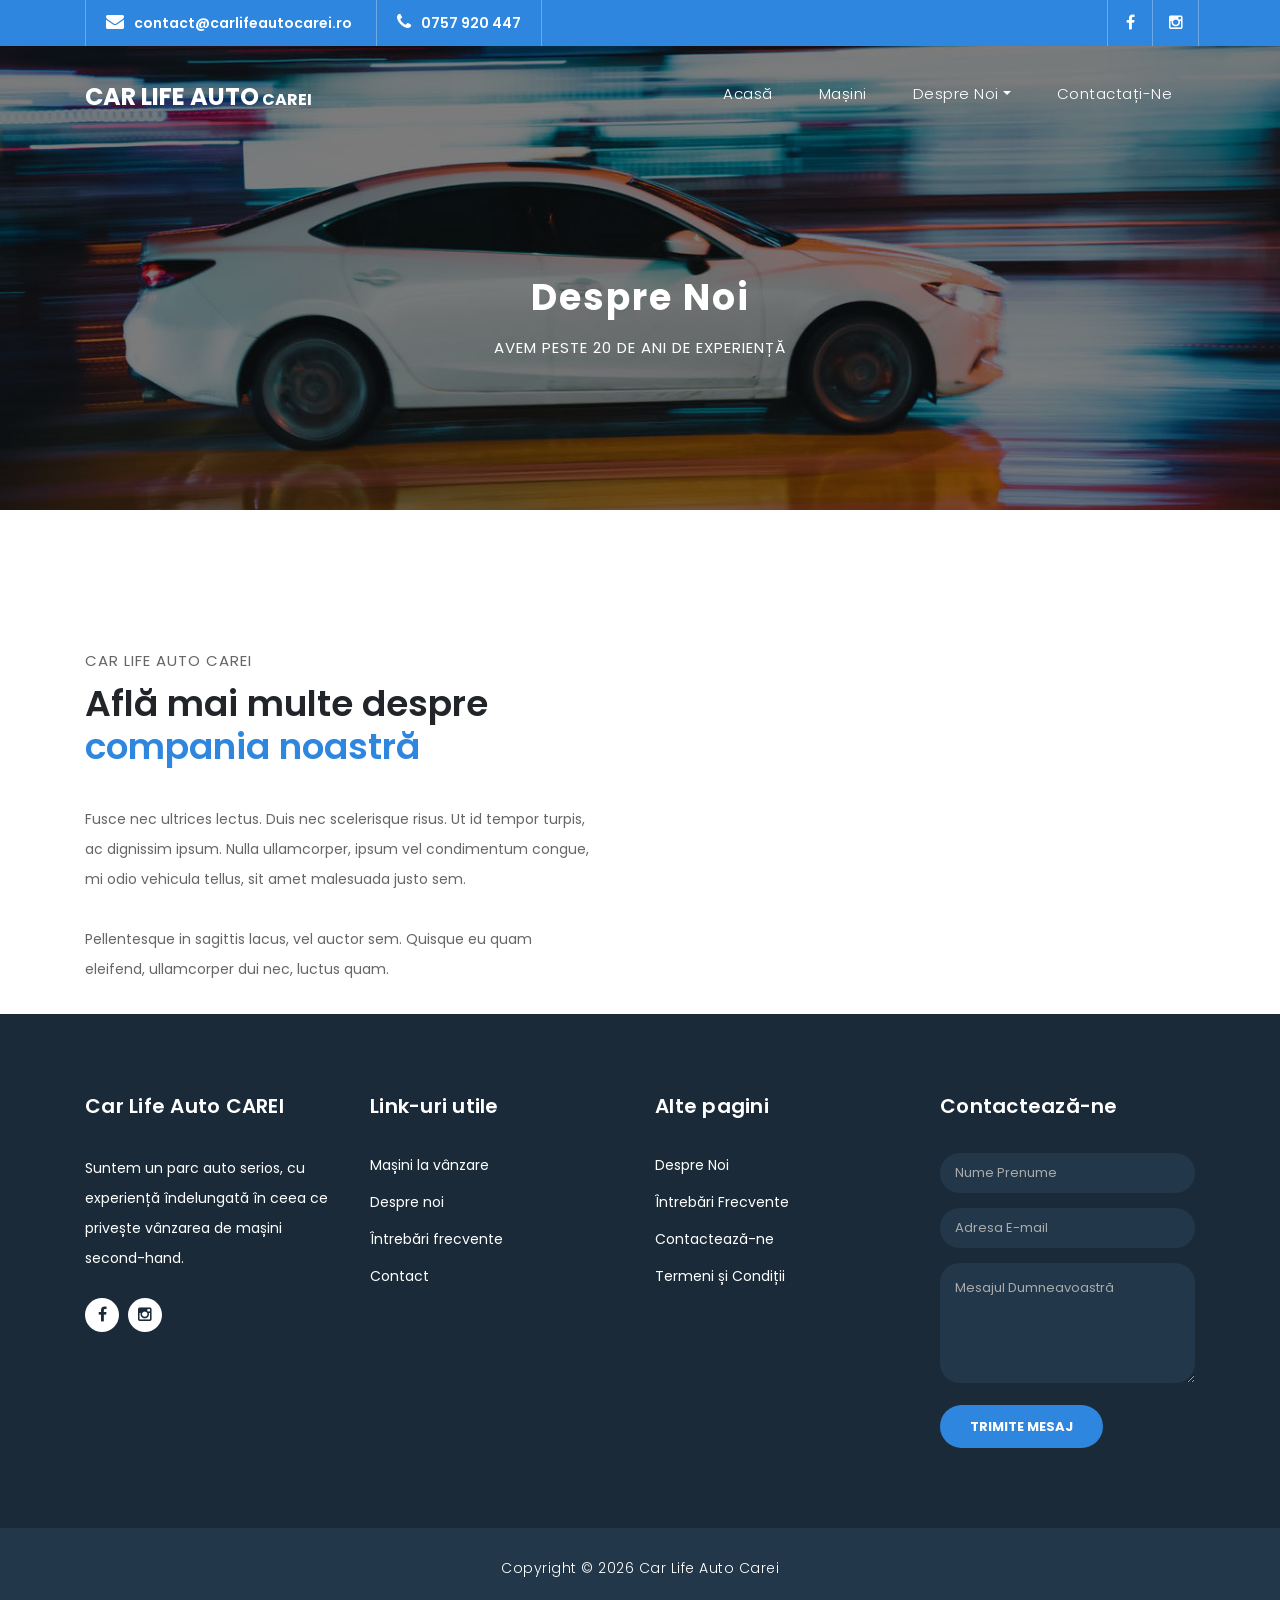
==== commit 8fb1b3dd: "removed stats div from about page" ====
--- a/about.html
+++ b/about.html
@@ -44,8 +44,8 @@
           </div>
           <div class="col-md-4">
             <ul class="right-icons">
-              <li><a href="https://www.facebook.com/carlifeautocarei"><i class="fa fa-facebook" target="_blank" rel="noopener noreferrer"></i></a></li>
-              <li><a href="https://www.instagram.com/carlifeautocarei/"><i class="fa fa-instagram" target="_blank" rel="noopener noreferrer"></i></a></li>
+               <li><a href="https://www.facebook.com/carlifeautocarei" target="_blank" rel="noopener noreferrer"><i class="fa fa-facebook"></i></a></li>
+              <li><a href="https://www.instagram.com/carlifeautocarei/" target="_blank" rel="noopener noreferrer"><i class="fa fa-instagram"></i></a></li>
             </ul>
           </div>
         </div>
@@ -123,49 +123,6 @@
       </div>
     </div>
 
-    <div class="fun-facts">
-      <div class="container">
-        <div class="row">
-          <div class="col-md-6">
-            <div class="left-content">
-              <span>Lorem ipsum dolor sit amet</span>
-              <h2>Modi esse sapiente tenetur <em>impedit laudantium laborum</em></h2>
-              <p>Pellentesque ultrices at turpis in vestibulum. Aenean pretium elit nec congue elementum. Nulla luctus laoreet porta. Maecenas at nisi tempus, porta metus vitae, faucibus augue. 
-              <br><br>Fusce et venenatis ex. Quisque varius, velit quis dictum sagittis, odio velit molestie nunc, ut posuere ante tortor ut neque.</p>
-            </div>
-          </div>
-          <div class="col-md-6 align-self-center">
-            <div class="row">
-              <div class="col-md-6">
-                <div class="count-area-content">
-                  <div class="count-digit">100000</div>
-                  <div class="count-title">Kilometri parcurși</div>
-                </div>
-              </div>
-              <div class="col-md-6">
-                <div class="count-area-content">
-                  <div class="count-digit">1280</div>
-                  <div class="count-title">Clienți mulțumiți</div>
-                </div>
-              </div>
-              <div class="col-md-6">
-                <div class="count-area-content">
-                  <div class="count-digit">12</div>
-                  <div class="count-title">Orașe</div>
-                </div>
-              </div>
-              <div class="col-md-6">
-                <div class="count-area-content">
-                  <div class="count-digit">26</div>
-                  <div class="count-title">Mașini vândute</div>
-                </div>
-              </div>
-            </div>
-          </div>
-        </div>
-      </div>
-    </div>
-
     <!-- Footer Starts Here -->
     <footer>
       <div class="container">
@@ -174,8 +131,8 @@
             <h4>Car Life Auto CAREI</h4>
             <p>Suntem un parc auto serios, cu experiență îndelungată în ceea ce privește vânzarea de mașini second-hand.</p>
             <ul class="social-icons">
-              <li><a href="https://www.facebook.com/carlifeautocarei"><i class="fa fa-facebook" target="_blank" rel="noopener noreferrer"></i></a></li>
-              <li><a href="https://www.instagram.com/carlifeautocarei/"><i class="fa fa-instagram" target="_blank" rel="noopener noreferrer"></i></a></li>
+              <li><a href="https://www.facebook.com/carlifeautocarei" target="_blank" rel="noopener noreferrer"><i class="fa fa-facebook"></i></a></li>
+              <li><a href="https://www.instagram.com/carlifeautocarei/" target="_blank" rel="noopener noreferrer"><i class="fa fa-instagram"></i></a></li>
             </ul>
           </div>
           <div class="col-md-3 footer-item">
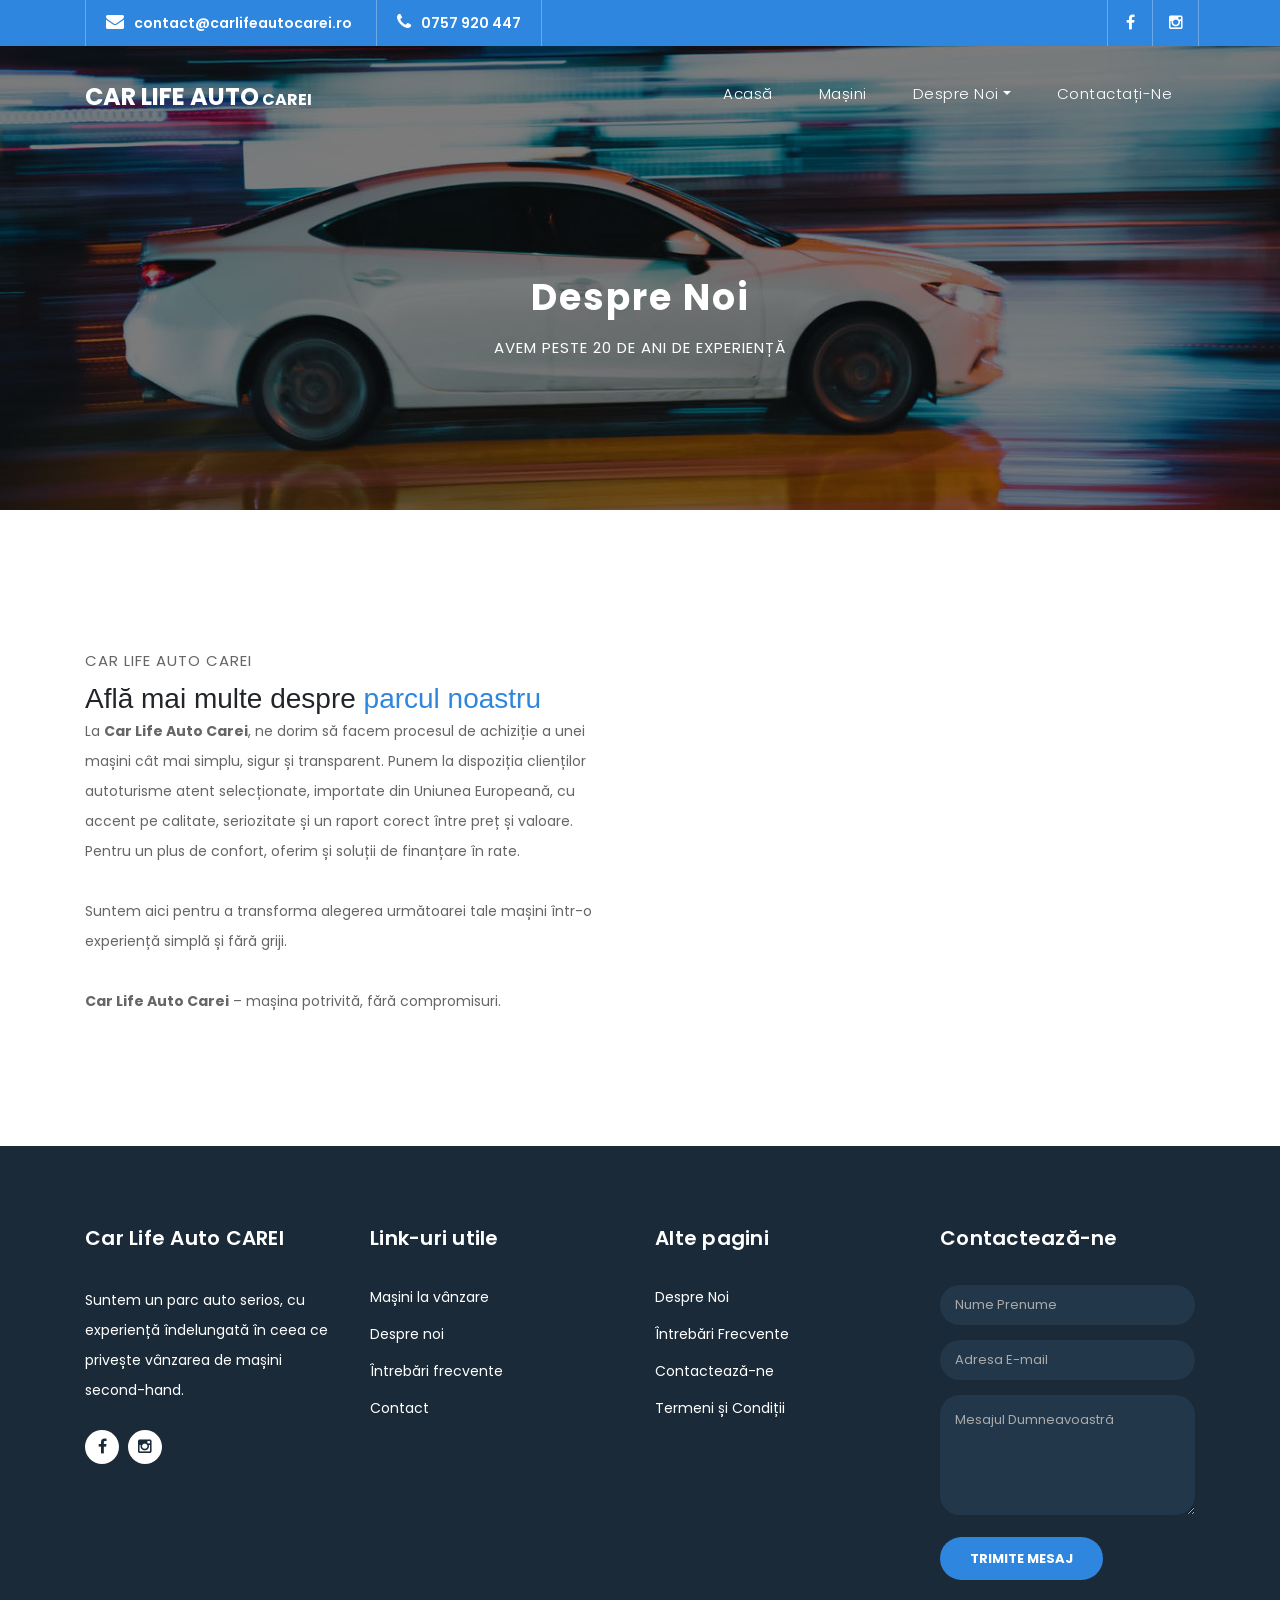
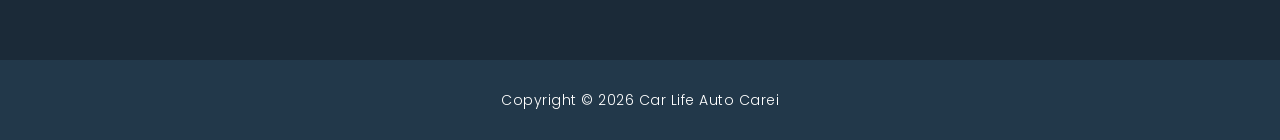
==== commit 1075529e: "fixed about page padding plus cars page filters" ====
--- a/about.html
+++ b/about.html
@@ -97,31 +97,33 @@
       </div>
     </div>
 
-    <div class="more-info about-info">
-      <div class="container">
-        <div class="row">
-          <div class="col-md-12">
-            <div class="more-info-content">
-              <div class="row">
-                <div class="col-md-6 align-self-center">
-                  <div class="right-content">
-                    <span>Car Life Auto Carei</span>
-                    <h2>Află mai multe despre <em>compania noastră</em></h2>
-                    <p>Fusce nec ultrices lectus. Duis nec scelerisque risus. Ut id tempor turpis, ac dignissim ipsum. Nulla ullamcorper, ipsum vel condimentum congue, mi odio vehicula tellus, sit amet malesuada justo sem. 
-                    <br><br>Pellentesque in sagittis lacus, vel auctor sem. Quisque eu quam eleifend, ullamcorper dui nec, luctus quam.</p>
-                  </div>
-                </div>
-                <div class="col-md-6">
-                  <div class="left-image">
-                    <img src="assets/images/about-1-570x350.jpg" alt="">
-                  </div>
-                </div>
+<div class="more-info about-info" style="padding-bottom: 100px;">
+  <div class="container">
+    <div class="row">
+      <div class="col-md-12">
+        <div class="more-info-content">
+          <div class="row">
+            <div class="col-md-6 align-self-center">
+              <div class="right-content">
+                <span>Car Life Auto Carei</span>
+                <h3>Află mai multe despre <em>parcul noastru</em></h3>
+                <p>La <b>Car Life Auto Carei</b>, ne dorim să facem procesul de achiziție a unei mașini cât mai simplu, sigur și transparent. Punem la dispoziția clienților autoturisme atent selecționate, importate din Uniunea Europeană, cu accent pe calitate, seriozitate și un raport corect între preț și valoare. Pentru un plus de confort, oferim și soluții de finanțare în rate.
+<br><br>Suntem aici pentru a transforma alegerea următoarei tale mașini într-o experiență simplă și fără griji.
+
+<br><br><b>Car Life Auto Carei</b> – mașina potrivită, fără compromisuri.</p>
               </div>
             </div>
-          </div>
-        </div>
-      </div>
-    </div>
+            <div class="col-md-6">
+              <div class="left-image">
+                <img src="assets/images/about-1-570x350.jpg" alt="">
+              </div>
+            </div>
+          </div>
+        </div>
+      </div>
+    </div>
+  </div>
+</div>
 
     <!-- Footer Starts Here -->
     <footer>
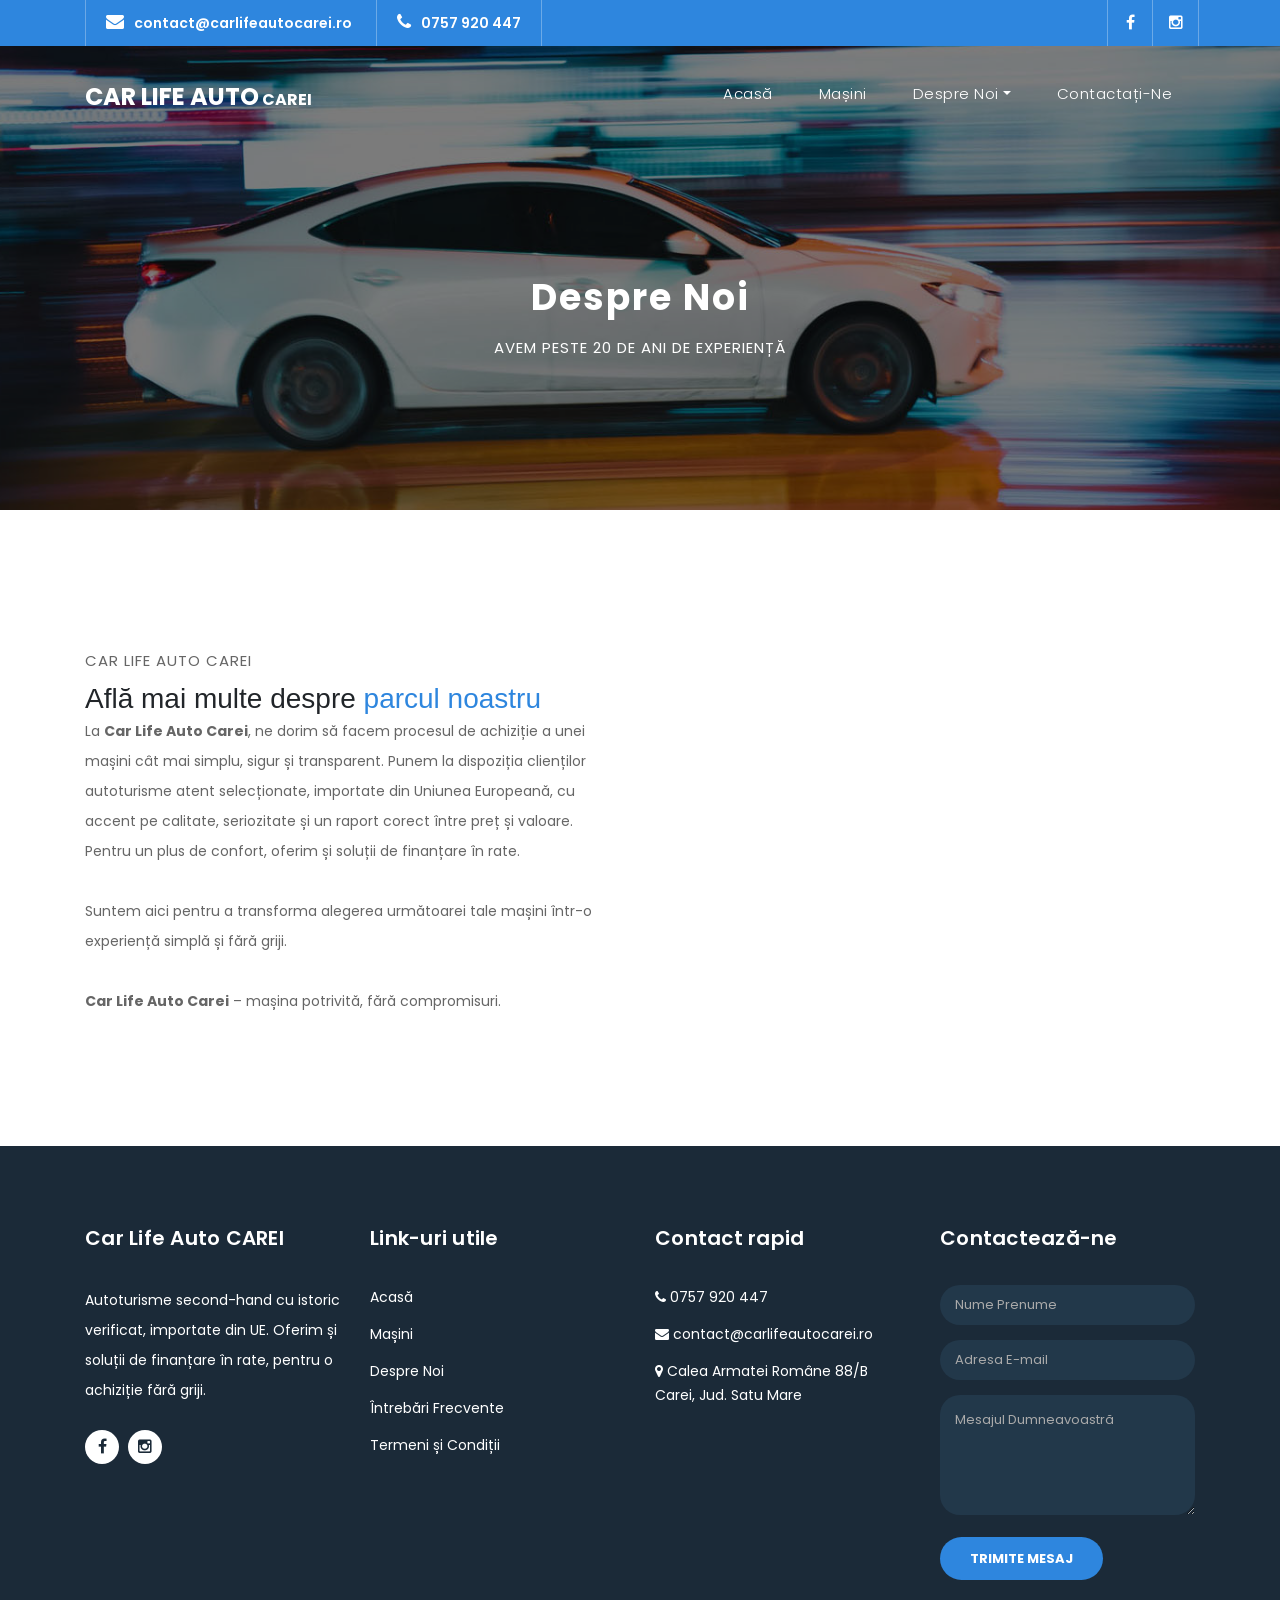
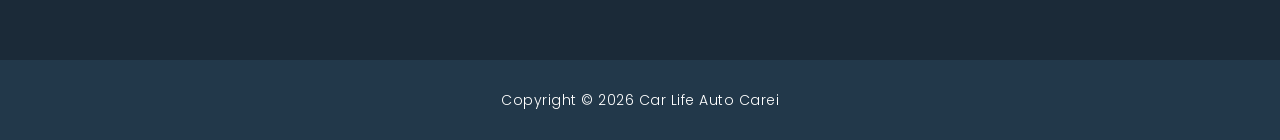
==== commit 296a7c10: "delete car pics from db after deletion,   updated footer, fixed pages in cars" ====
--- a/about.html
+++ b/about.html
@@ -125,13 +125,13 @@
   </div>
 </div>
 
-    <!-- Footer Starts Here -->
+    <!-- Footer -->
     <footer>
       <div class="container">
         <div class="row">
           <div class="col-md-3 footer-item">
             <h4>Car Life Auto CAREI</h4>
-            <p>Suntem un parc auto serios, cu experiență îndelungată în ceea ce privește vânzarea de mașini second-hand.</p>
+            <p>Autoturisme second-hand cu istoric verificat, importate din UE. Oferim și soluții de finanțare în rate, pentru o achiziție fără griji.</p>
             <ul class="social-icons">
               <li><a href="https://www.facebook.com/carlifeautocarei" target="_blank" rel="noopener noreferrer"><i class="fa fa-facebook"></i></a></li>
               <li><a href="https://www.instagram.com/carlifeautocarei/" target="_blank" rel="noopener noreferrer"><i class="fa fa-instagram"></i></a></li>
@@ -139,21 +139,21 @@
           </div>
           <div class="col-md-3 footer-item">
             <h4>Link-uri utile</h4>
-            <ul class="menu-list">
-              <li><a href="cars.html">Mașini la vânzare</a></li>
-              <li><a href="about.html">Despre noi</a></li>
-              <li><a href="faq.html">Întrebări frecvente</a></li>
-              <li><a href="contact.html">Contact</a></li>
-            </ul>
-          </div>
-          <div class="col-md-3 footer-item">
-            <h4>Alte pagini</h4>
-            <ul class="menu-list">
+           <ul class="menu-list">
+              <li><a href="index.html">Acasă</a></li>
+              <li><a href="cars.html">Mașini</a></li>
               <li><a href="about.html">Despre Noi</a></li>
               <li><a href="faq.html">Întrebări Frecvente</a></li>
-              <li><a href="contact.html">Contactează-ne</a></li>
               <li><a href="terms.html">Termeni și Condiții</a></li>
             </ul>
+          </div>
+          <div class="col-md-3 footer-item">
+             <h4>Contact rapid</h4>
+           <ul class="menu-list">
+            <li><a href="tel:0757920447"><i class="fa fa-phone"></i> 0757 920 447</a></li>
+            <li><a href="mailto:contact@carlifeautocarei.ro"><i class="fa fa-envelope"></i> contact@carlifeautocarei.ro</a></li>
+            <li><a href="https://maps.app.goo.gl/ZMgXEGWD66FatRJK7" target="_blank"><i class="fa fa-map-marker"></i> Calea Armatei Române 88/B<br> Carei, Jud. Satu Mare</a></li>
+           </ul>
           </div>
           <div class="col-md-3 footer-item last-item">
             <h4>Contactează-ne</h4>
